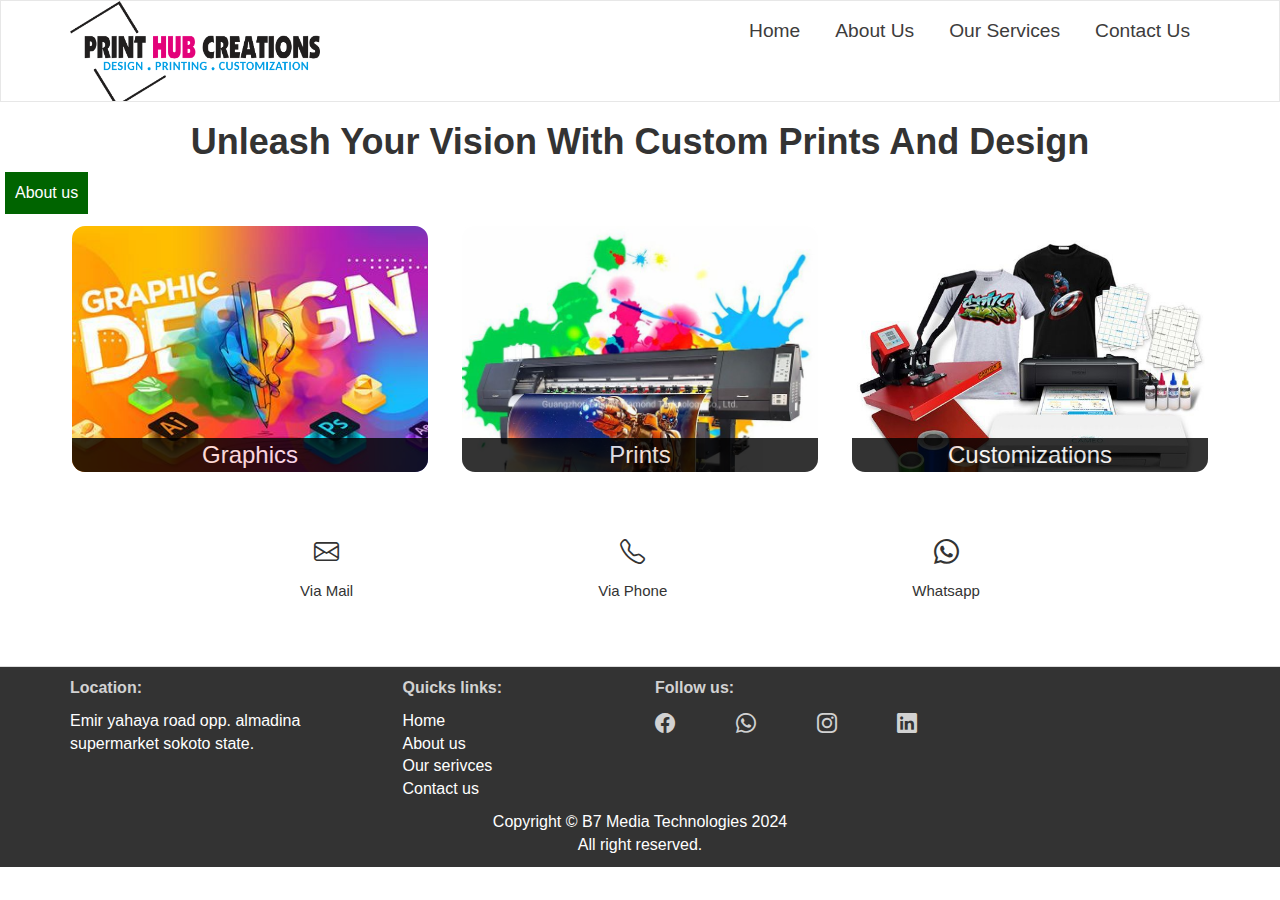
==== index.html @ 5b10b5e8 "Add files via upload" ====
<!DOCTYPE html>
<html lang="en">
<head>
    <meta charset="UTF-8">
    <meta name="viewport" content="width=device-width, initial-scale=1.0">
    <meta http-equiv="X-UA-Compatible" content="IE=7">
    <title>A.naseer Graphics</title>
    <link rel="stylesheet" href="https://cdn.jsdelivr.net/npm/bootstrap@3.4.1/dist/css/bootstrap.min.css" integrity="sha384-HSMxcRTRxnN+Bdg0JdbxYKrThecOKuH5zCYotlSAcp1+c8xmyTe9GYg1l9a69psu" crossorigin="anonymous">

    <link rel="stylesheet" href="css/style.css">
    <link rel="stylesheet" href="https://cdn.jsdelivr.net/npm/bootstrap-icons@1.11.3/font/bootstrap-icons.min.css">
    
</head>
<body>
    
    <header> <!--header-->
        <nav class="navbar navbar-default" id="header-nav"> <!--#header-nav containing of header navigations-->
            <div class="container">
                <div class="navbar-header"> <!--navbar-header-->
                    <a href="index.html" class="pull-left">
                        <article id="logo" alt="logo"></article></a> <!--logo-->
                

               <!--
                <section class="navbar-brand">
                    <a href="index.html" class=""><h1>A.NASEER GRAPHICS</h1></a>
                    <p>We design, we print, we customize</p>
                </section> -->

                <button type="button" class="navbar-toggle collapsed" data-toggle="collapse" data-target="#collapsable-nav" aria-expanded="false">
                    <span class="sr-only">Toggle navigation</span>
                    <span class="icon-bar"></span>
                    <span class="icon-bar"></span>
                    <span class="icon-bar"></span>
                  </button>

                </div> <!--End navbar-header-->

                <div class="collapse navbar-collapse" id="collapsable-nav">
                    <ul class="nav navbar-nav navbar-right" id="nav-list"> 
                        <li>
                            <a href="index.html">Home</a>
                        </li>
                        <li>
                            <a href="#info">about us</a>
                        </li>
                        <li>
                            <a href="#main-tiles">our services</a>
                        </li>
                        <li>
                            <a href="#contact">contact us</a>
                        </li>
                        
                    </ul>  <!--End of #nav-list -->
                </div>  <!--End of #collapsable-nav --> 


            
            
            
            
            
            
            
            
            </div>  <!--End of container-->
        </nav> <!--End of header-nav-->
    </header>   <!--End of header-->
    
    <article>
        <h1>unleash your vision with custom prints and design</h1>
        <button type="button" onclick="toggleAbout()">About us</button>
    </article>
    
<section id="info">
    <P>
     “Welcome to <strong>Print Hub Creations</strong>, your <span class="nowrap">go-to</span> destination for innovative graphic design, high-quality print services, and personalized customization solutions. We take pride in turning creative ideas into tangible products that reflect your unique style and needs.
     
     <strong>At Print Hub Creations</strong>, we believe that every project tells a story, whether it’s through striking visual design, premium prints, or custom-made creations. Our mission is to bring your vision to life with top-notch craftsmanship and a keen eye for detail.
     
     What sets us apart is our commitment to customization and client satisfaction”.</P> 
     
     <ul>
         <strong> We specialize in:</strong>
     <li>Professional graphic design for businesses and individuals.</li>
     <li>General print services, including flyers, business cards, posters, and more.</li>
         <li>Customized products tailored to your specifications, from unique gifts to branded merchandise. </li>
     </ul>
     <p>Whether you’re a business in need of a new look or an individual with a vision for custom prints, <strong>Print Hub Creations</strong> is here to make it happen. Let’s bring your ideas to <span class="nowrap">life—get</span> in touch with us today!</p>
    
</section>
           
            
           
           
            
            
        <!--main-content-->    
            
    <div class="container">
        <div class="row" id="main-tiles">    
            
            <div class="col-lg-4 col-md-4 col-sm-6 col-xs-12">
                <a href="graphics.html">
                    <div id="graphics-tiles"><span>graphics</span></div></a>
            </div>
            
            <div class="col-md-4 col-sm-6 col-xs-12"><a href="prints.html">
                <div id="print-tiles"><span>prints</span></div>
            </a></div>
            
            <div class="col-md-4 col-sm-6 col-xs-12">
                <a href="customize.html"><div id="customize-tiles"><span>customizations</span></div></a>
            </div>

            <section id="contact">
               <!--<h2>contact us:</h2>--> 
                
                 <div class="icons">
                    <a href="mailto:abdulnasirbadamasi5@gmail.com?subject=Hello&body= I am interested in your services." target="_blank" class="icon"><i class="bi bi-envelope"></i><span class="icons-names">via mail</span></a>
                  
                    <a href="tel:07040979967" target="_blank" class="icon"><i class="bi bi-telephone"></i><span class="icons-names">via phone</span></a>
                  
                  
<a href="https://wa.me/+2347040979967?text=  Hello%20what%20do%20you%20offer? "target="_blank" class="icon">
 <i class="bi bi-whatsapp"></i>
<span class="icons-names">whatsapp</span></a>
                 
                 </div>  
            </section>

            
        </div>        
    </div>


<footer class="panel-footer" id="footer">
    <div class="container">
        <div class ="row">
            
            <!-- section for address -->
            <section class="col-md-3 col-sm-4 col-xs-6" id="location">
                <p>Location:</p>
                Emir yahaya road opp. almadina supermarket sokoto state.
               </section>
           
           
            <!-- section for quick links e.g home e.t.c -->
            <section class="col-md-3 col-sm-4 col-xs-6" id="quick-links">
                
                <ul>
                    <p>Quicks links:</p>
                    <a href="index.html">
                        <li>Home</li>
                    </a>
                    <a href="#info">
                        <li>About us</li>
                    </a>
                    <a href="our services">
                        <li>Our serivces</li>
                    </a>
                    
                    <a href="#contact">
                       <li>Contact us</li>
                    </a> 
                </ul>
            </section>


        <!--           <section class="col-md-3 col-sm-4 col-xs-6" id="Legal">
                <span>Legal</span><br>
                <a href="">privacy</a> <br>
                <a href="">terms and condition</a>
            </section> -->  
        

            
            <!-- section for social media handls-->
            <section class="col-md-3 col-sm-4 col-xs-6" id="follow-us">
                
                <p>Follow us:</p>
               
                <div class="social-icons">
<a href="" target="_blank"><i class="bi bi-facebook"></i></a>
                
<a href="" target="_blank"><i class="bi bi-whatsapp"></i></a>
               
<a href="" target="_blank"><i class="bi bi-instagram"></i></a>
                
<a href="" target="_blank"><i class="bi bi-linkedin"></i></a>   
                </div>

           </section>
            
          
            <section class="copyright"> Copyright &copy B7 Media Technologies 2024<br> All right reserved.
            </section>
        
        </div>
    </div>
    
</footer>

    



<!-- <script src="js/jquery-1.9.1.min.jsjs/jquery-1.9.1.min.js"></script>
    <script src="js/bootstrap.min.js"></script>
    <script src="js/bootstrap.js"></script> -->
   <script src="script.js"></script>
    <script src="http://code.jquery.com/jquery-1.9.1.js"></script>
    <script src="https://cdn.jsdelivr.net/npm/bootstrap@3.4.1/dist/js/bootstrap.min.js" integrity="sha384-aJ21OjlMXNL5UyIl/XNwTMqvzeRMZH2w8c5cRVpzpU8Y5bApTppSuUkhZXN0VxHd" crossorigin="anonymous"></script>
</body>
</html>
---- css/style.css ----
@import url('https://fonts.googleapis.com/css2?family=Inter:ital,opsz,wght@0,14..32,100..900;1,14..32,100..900&family=Roboto:ital,wght@0,100;0,300;0,400;0,500;0,700;0,900;1,100;1,300;1,400;1,500;1,700;1,900&display=swap');




body {
    font-size: 16px;
    font-family: sans-serif;
    
}
header {
    position: sticky;
    top: 0;
    z-index: 1;
}

#header-nav {
     border-radius: 0;
     background-color: #fff;
    
}

#logo {
    background: url(/images/print\ hub\ logo.png) no-repeat;
    width: 250px;
    height: 100px;
    background-size: cover;
    margin: 0;
}

/**
.navbar-brand {
    padding: 25px;
}

.navbar-brand h1 {
    font-family: 'Franklin Gothic Medium', 'Arial Narrow', Arial, sans-serif;
    text-shadow: 0 0 2px #7ea4b9;
    color: #247db1;
    font-size: 1.7em;
    text-transform: uppercase;
    margin-top: 0;
    margin-bottom: 0;
    line-height: .75;
    
} 

 .navbar-brand a:hover, .navbar-brand a:focus {
    text-decoration: none;
    
}

.navbar-brand p{
    color: #333;
    font-family: Arial, Helvetica, sans-serif;
    text-transform: capitalize;
    font-weight: bold;
    font-size: .8em;
    margin-top: 15px;
}**/

#nav-list {
    margin-top: 5px;
}
#nav-list a {
    color: #3d3c3c;
    text-transform: capitalize;
    text-align: center;
    font-family: sans-serif;
    font-size: 1.2em;
    margin-right: 5px;
}

#nav-list a:hover, #nav-list a:focus{
   /** text-decoration: underline;
    font-weight: bold; **/
    background-color: #d2425a;
    color: #fff;
    border-radius: 30px;
    
 
    
    
}

.navbar-header button.navbar-toggle, .navbar-header .icon-bar {
    border: 1px solid #000;
    margin-right: 0;
    
    
}

.navbar-header button.navbar-toggle {
    clear: both;
    margin-top: -30px;
    margin-right: 10px;
    }



    article h1 {
        text-transform: capitalize;
        text-align: center;
        font-family: sans-serif;
        font-weight: bold;
        margin:0 20px 10px;
        
    }
    article button {
        background-color: #006400;
        color: #fff;
        border: 0;
        border-radius: 0px;
        padding: 10px;
        margin: 0 5px 10px;

    }

    article > button:hover{
        background-color: #1b9b1b;
    }

    article > button:active,:focus{
        background-color: #006400;
    }

   
    

#info {
    background: url(/images/sect.jpg) no-repeat;
    background-size: cover;
    color: #333;
    display: none;
    
    
}


#info p {
    color: #333;
    text-transform: none;
    margin: 0 20px 10px;
  /**  font-size: 1.5rem; **/
}
#info .nowrap {
    white-space: nowrap;
}
#info ul li{
   list-style-position: inside;
}



#graphics-tiles, #print-tiles, #customize-tiles {
        height: 250px;
        width: 100%;
        overflow: hidden;
        margin-bottom: 60px;
        position: relative;
        border: 2px solid #fff;
        border-radius: 15px;
        
}

#graphics-tiles:hover, #print-tiles:hover, #customize-tiles:hover {
    box-shadow: 0 1px 5px 1px #000;
}

#graphics-tiles {
    background: url(/images/des\ non.jpg) no-repeat;
    background-size: cover;
}

#print-tiles {
    background: url(/images/1561b0520064133f16b72c548d07e6f7.jpg) no-repeat;
    background-size: cover;
    
}

#customize-tiles {
    background: url(/images/shirt\ non.jpg) no-repeat;
    background-size: cover;
}

#graphics-tiles span, #print-tiles span, #customize-tiles span {
    position: absolute;
    bottom: 0;
    right: 0;
    width: 100%;
    text-align: center;
    font-size: 1.5em;
    font-family:  "Source Sans 3", sans-serif;
    text-transform: capitalize;
    background-color: #000;
    color: #fff;
    opacity: .8;
}

#contact {
    clear: both;
    margin-bottom: 60px;
}

* #contact h2 {
    font-family: "Inconsolata", monospace;
    background-color: #333;
    color: #fff;
    opacity: .8;
    padding: 5px;
    text-align: center;  
    margin-bottom: 30px;  
} *

.icons {
    display: flex;
    justify-content: space-evenly;
    text-align: center;
    font-size: 2.5rem;
    
}

.icons i {
    display: block;
    text-align: center;
    color: #333;
   
}

.icons-names {
   font-size: 1.5rem;
   text-transform: capitalize;
   color: #333;
         
}

.icons a {
    text-decoration: none;
}

.icon:hover i, .icon:hover span{
    color: #d2425a;
    font-weight: bold;
    

}




.panel-footer {
    background-color: #333;
    color: #fff;
    
    border-radius: 0;
}

#location p, #quick-links ul p, #follow-us p {
    font-weight: bold;
    color: #ffffffc9;
}



#quick-links ul, #quick-links ul a{
    list-style-type: none;
    text-decoration: none;
    color: #fff;
}

#quick-links ul li:hover {
    color: #ffffffc9;
    text-decoration: underline;
    
}

.social-icons {
    display: flex;
    justify-content: space-between;
    text-align: center;
    font-size: 2rem;
    margin-bottom: 30px;
}

.social-icons a {
    text-decoration: none;
    color: #ffffffc9;
}

.social-icons i:hover {
    color: #bdb7b7;
}

.copyright {
    clear: both ;
    text-align: center;
    
}

/** Design section styles **/
#graphics-contents h2, #prints-contents h2, #customizations-contents h2 {
    text-align: center;
    color: #d2425a;
    text-transform: capitalize;
    font-family:  "Source Sans 3", sans-serif;
    font-weight: bold;
    margin-bottom: 50px;
}


.graphics-category, .prints-category, .customizations-category {
    position: relative;
    border: 2px solid #fff;
    width: 200px;
    height: 200px;
    overflow: hidden;
    margin: 0 auto 15px;
    
    
}

.graphics-category:hover, .prints-category:hover, .customizations-category:hover {
    box-shadow: 0 1px 5px 1px #cccccc;
}



  

/**

.panel-footer {
    background-color: #282c34;
    color: #fff;
    margin-top: 30px;
    font-family: "Roboto", sans-serif;
    line-height: 1.7;
    text-transform: capitalize;

    
}
#footer section span {
    color: #f0e8e8;
    font-size: 2rem;
    font-family: "Afacad Flux", sans-serif;
}

    
#quick-links a {
    list-style-position: outside;
    text-decoration: none;
    color: #fff;
}

#quick-links a:hover {
    text-decoration: underline;
}

#follow-us {
    
} 
**/




    
/*******large screen********/
@media (min-width: 1200px) {

  
}

/*******medium screen**********/
@media (min-width: 992px) and (max-width: 1199px) {
   
 



}

/*******small screen*********/
@media (min-width: 768px) and (max-width: 991px) {
   
    .navbar-brand{
        padding-top: 10px;
    }
    .navbar-brand h1 {
        font-size: 4.5vw;
        margin-top: 5px;
    }
.navbar-brand p{
       font-size: 1em;
       margin-top: 5px;
    }

    #info h1 {
        font-size: 2rem;
    }
    
   
 

  

}

/***********extra small devices... e.g iphone 4 , android....*******/

@media (max-width: 768px ) {
    #logo {
       width: 150px;
       height: 60px;
    }
    .navbar-brand {
        padding-top: 10px;
    }
  
.navbar-brand h1 {
    font-size: 4vw;
}

.navbar-brand p{
    font-family: sans-serif;
    font-size: .6em;
    margin-top: 5px;
   
}

#nav-list a {
    font-size: .9em;
    text-align: left;
    
    
}


#nav-list a:hover, #nav-list a:focus{
    text-decoration: none;
    background-color: #333;
    border-radius: 0;
    color: #fff;
       
}

article h1 {
    font-size: 1.5rem;
        
}



#contact h2 {
    font-size: 2rem;
}

.icons {
    font-size: 2rem;
}
.icons-names {
    font-size: 1.2rem;
}



}

/*********** super extra small devices... e.g iphone 4....*******/

@media (max-width: 479px) {


    #graphics-contents h2, #prints-contents h2, #customizations-contents h2 {
        font-size: 1.7rem;
        font-weight: bold;
    }
    

    .col-xxs-12 {
        position: relative;
        min-height: 1px;
        padding-right: 15px;
        padding-left: 15px;
        float: left;
        width: 100%;
    }

    article h1 {
        font-size: 1.5rem;
            
    }

   
}
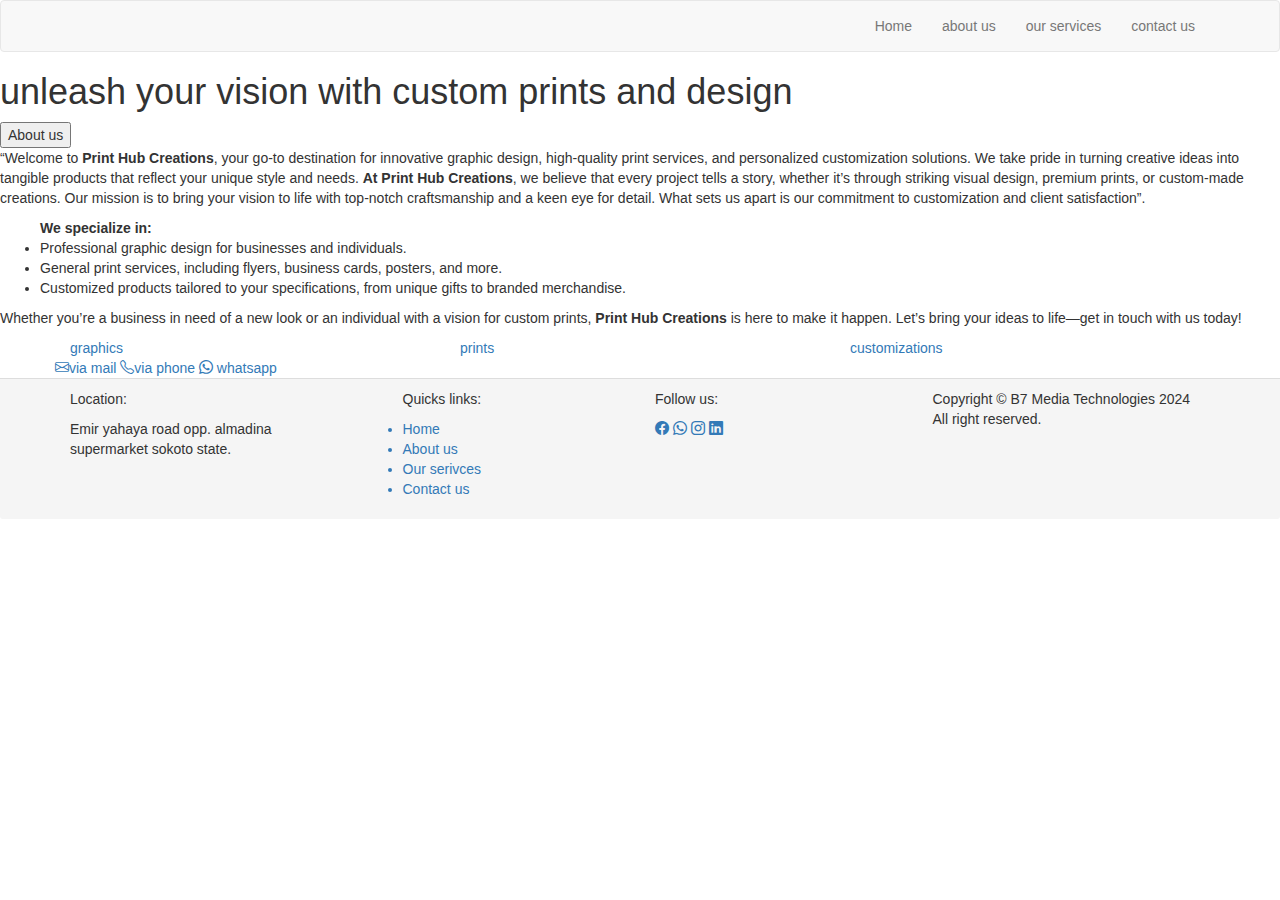
==== commit ca756056: "Update index.html" ====
--- a/index.html
+++ b/index.html
@@ -7,7 +7,7 @@
     <title>A.naseer Graphics</title>
     <link rel="stylesheet" href="https://cdn.jsdelivr.net/npm/bootstrap@3.4.1/dist/css/bootstrap.min.css" integrity="sha384-HSMxcRTRxnN+Bdg0JdbxYKrThecOKuH5zCYotlSAcp1+c8xmyTe9GYg1l9a69psu" crossorigin="anonymous">
 
-    <link rel="stylesheet" href="css/style.css">
+    <link rel="stylesheet" href="style.css">
     <link rel="stylesheet" href="https://cdn.jsdelivr.net/npm/bootstrap-icons@1.11.3/font/bootstrap-icons.min.css">
     
 </head>
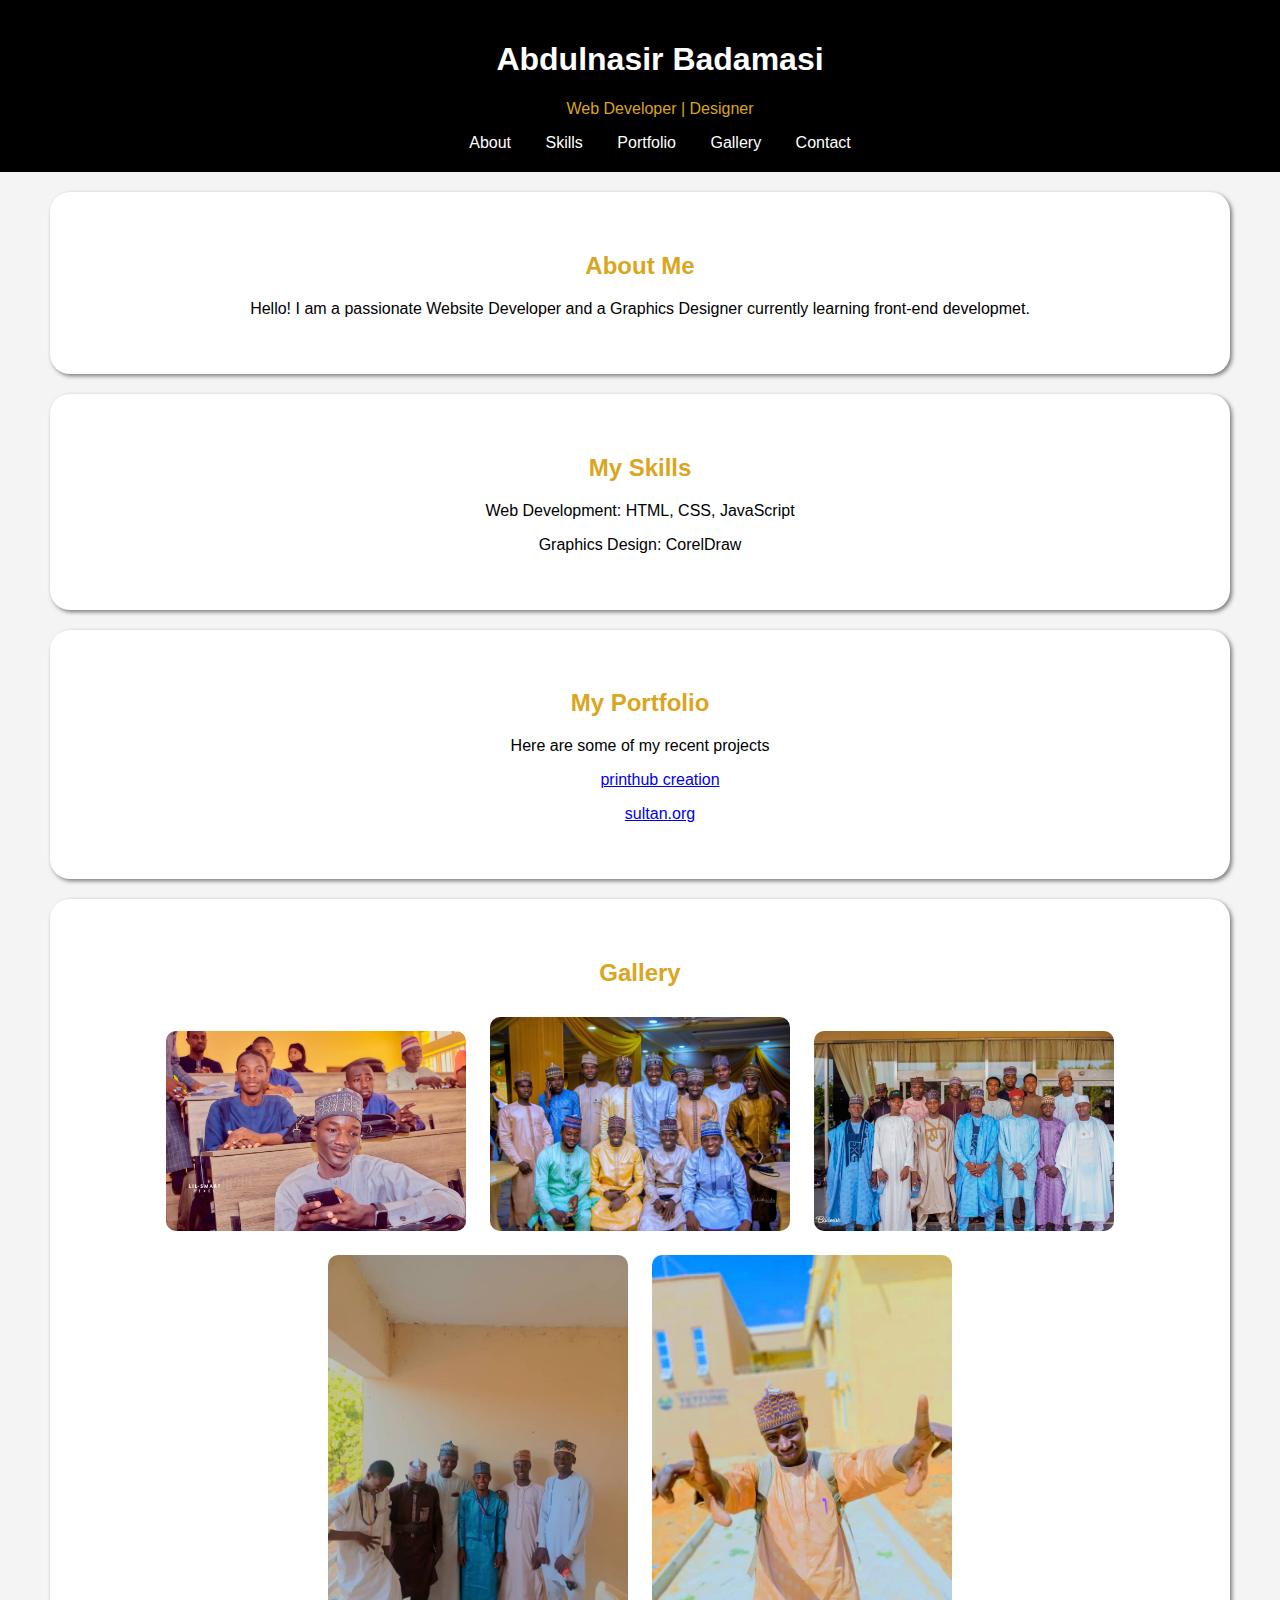
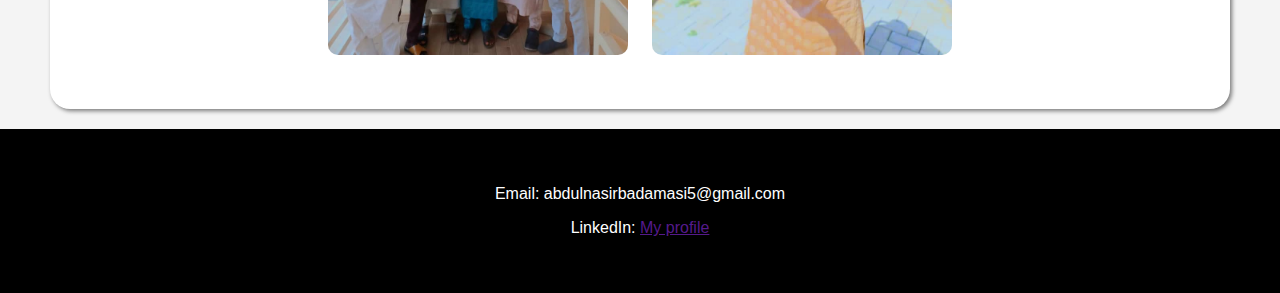
==== commit 0222e90b: "Add files via upload" ====
--- a/index.html
+++ b/index.html
@@ -1,215 +1,73 @@
-<!DOCTYPE html>
-<html lang="en">
-<head>
-    <meta charset="UTF-8">
-    <meta name="viewport" content="width=device-width, initial-scale=1.0">
-    <meta http-equiv="X-UA-Compatible" content="IE=7">
-    <title>A.naseer Graphics</title>
-    <link rel="stylesheet" href="https://cdn.jsdelivr.net/npm/bootstrap@3.4.1/dist/css/bootstrap.min.css" integrity="sha384-HSMxcRTRxnN+Bdg0JdbxYKrThecOKuH5zCYotlSAcp1+c8xmyTe9GYg1l9a69psu" crossorigin="anonymous">
-
-    <link rel="stylesheet" href="style.css">
-    <link rel="stylesheet" href="https://cdn.jsdelivr.net/npm/bootstrap-icons@1.11.3/font/bootstrap-icons.min.css">
-    
-</head>
-<body>
-    
-    <header> <!--header-->
-        <nav class="navbar navbar-default" id="header-nav"> <!--#header-nav containing of header navigations-->
-            <div class="container">
-                <div class="navbar-header"> <!--navbar-header-->
-                    <a href="index.html" class="pull-left">
-                        <article id="logo" alt="logo"></article></a> <!--logo-->
-                
-
-               <!--
-                <section class="navbar-brand">
-                    <a href="index.html" class=""><h1>A.NASEER GRAPHICS</h1></a>
-                    <p>We design, we print, we customize</p>
-                </section> -->
-
-                <button type="button" class="navbar-toggle collapsed" data-toggle="collapse" data-target="#collapsable-nav" aria-expanded="false">
-                    <span class="sr-only">Toggle navigation</span>
-                    <span class="icon-bar"></span>
-                    <span class="icon-bar"></span>
-                    <span class="icon-bar"></span>
-                  </button>
-
-                </div> <!--End navbar-header-->
-
-                <div class="collapse navbar-collapse" id="collapsable-nav">
-                    <ul class="nav navbar-nav navbar-right" id="nav-list"> 
-                        <li>
-                            <a href="index.html">Home</a>
-                        </li>
-                        <li>
-                            <a href="#info">about us</a>
-                        </li>
-                        <li>
-                            <a href="#main-tiles">our services</a>
-                        </li>
-                        <li>
-                            <a href="#contact">contact us</a>
-                        </li>
-                        
-                    </ul>  <!--End of #nav-list -->
-                </div>  <!--End of #collapsable-nav --> 
-
-
-            
-            
-            
-            
-            
-            
-            
-            
-            </div>  <!--End of container-->
-        </nav> <!--End of header-nav-->
-    </header>   <!--End of header-->
-    
-    <article>
-        <h1>unleash your vision with custom prints and design</h1>
-        <button type="button" onclick="toggleAbout()">About us</button>
-    </article>
-    
-<section id="info">
-    <P>
-     “Welcome to <strong>Print Hub Creations</strong>, your <span class="nowrap">go-to</span> destination for innovative graphic design, high-quality print services, and personalized customization solutions. We take pride in turning creative ideas into tangible products that reflect your unique style and needs.
-     
-     <strong>At Print Hub Creations</strong>, we believe that every project tells a story, whether it’s through striking visual design, premium prints, or custom-made creations. Our mission is to bring your vision to life with top-notch craftsmanship and a keen eye for detail.
-     
-     What sets us apart is our commitment to customization and client satisfaction”.</P> 
-     
-     <ul>
-         <strong> We specialize in:</strong>
-     <li>Professional graphic design for businesses and individuals.</li>
-     <li>General print services, including flyers, business cards, posters, and more.</li>
-         <li>Customized products tailored to your specifications, from unique gifts to branded merchandise. </li>
-     </ul>
-     <p>Whether you’re a business in need of a new look or an individual with a vision for custom prints, <strong>Print Hub Creations</strong> is here to make it happen. Let’s bring your ideas to <span class="nowrap">life—get</span> in touch with us today!</p>
-    
-</section>
-           
-            
-           
-           
-            
-            
-        <!--main-content-->    
-            
-    <div class="container">
-        <div class="row" id="main-tiles">    
-            
-            <div class="col-lg-4 col-md-4 col-sm-6 col-xs-12">
-                <a href="graphics.html">
-                    <div id="graphics-tiles"><span>graphics</span></div></a>
-            </div>
-            
-            <div class="col-md-4 col-sm-6 col-xs-12"><a href="prints.html">
-                <div id="print-tiles"><span>prints</span></div>
-            </a></div>
-            
-            <div class="col-md-4 col-sm-6 col-xs-12">
-                <a href="customize.html"><div id="customize-tiles"><span>customizations</span></div></a>
-            </div>
-
-            <section id="contact">
-               <!--<h2>contact us:</h2>--> 
-                
-                 <div class="icons">
-                    <a href="mailto:abdulnasirbadamasi5@gmail.com?subject=Hello&body= I am interested in your services." target="_blank" class="icon"><i class="bi bi-envelope"></i><span class="icons-names">via mail</span></a>
-                  
-                    <a href="tel:07040979967" target="_blank" class="icon"><i class="bi bi-telephone"></i><span class="icons-names">via phone</span></a>
-                  
-                  
-<a href="https://wa.me/+2347040979967?text=  Hello%20what%20do%20you%20offer? "target="_blank" class="icon">
- <i class="bi bi-whatsapp"></i>
-<span class="icons-names">whatsapp</span></a>
-                 
-                 </div>  
-            </section>
-
-            
-        </div>        
-    </div>
-
-
-<footer class="panel-footer" id="footer">
-    <div class="container">
-        <div class ="row">
-            
-            <!-- section for address -->
-            <section class="col-md-3 col-sm-4 col-xs-6" id="location">
-                <p>Location:</p>
-                Emir yahaya road opp. almadina supermarket sokoto state.
-               </section>
-           
-           
-            <!-- section for quick links e.g home e.t.c -->
-            <section class="col-md-3 col-sm-4 col-xs-6" id="quick-links">
-                
-                <ul>
-                    <p>Quicks links:</p>
-                    <a href="index.html">
-                        <li>Home</li>
-                    </a>
-                    <a href="#info">
-                        <li>About us</li>
-                    </a>
-                    <a href="our services">
-                        <li>Our serivces</li>
-                    </a>
-                    
-                    <a href="#contact">
-                       <li>Contact us</li>
-                    </a> 
-                </ul>
-            </section>
-
-
-        <!--           <section class="col-md-3 col-sm-4 col-xs-6" id="Legal">
-                <span>Legal</span><br>
-                <a href="">privacy</a> <br>
-                <a href="">terms and condition</a>
-            </section> -->  
-        
-
-            
-            <!-- section for social media handls-->
-            <section class="col-md-3 col-sm-4 col-xs-6" id="follow-us">
-                
-                <p>Follow us:</p>
-               
-                <div class="social-icons">
-<a href="" target="_blank"><i class="bi bi-facebook"></i></a>
-                
-<a href="" target="_blank"><i class="bi bi-whatsapp"></i></a>
-               
-<a href="" target="_blank"><i class="bi bi-instagram"></i></a>
-                
-<a href="" target="_blank"><i class="bi bi-linkedin"></i></a>   
-                </div>
-
-           </section>
-            
-          
-            <section class="copyright"> Copyright &copy B7 Media Technologies 2024<br> All right reserved.
-            </section>
-        
-        </div>
-    </div>
-    
-</footer>
-
-    
-
-
-
-<!-- <script src="js/jquery-1.9.1.min.jsjs/jquery-1.9.1.min.js"></script>
-    <script src="js/bootstrap.min.js"></script>
-    <script src="js/bootstrap.js"></script> -->
-   <script src="script.js"></script>
-    <script src="http://code.jquery.com/jquery-1.9.1.js"></script>
-    <script src="https://cdn.jsdelivr.net/npm/bootstrap@3.4.1/dist/js/bootstrap.min.js" integrity="sha384-aJ21OjlMXNL5UyIl/XNwTMqvzeRMZH2w8c5cRVpzpU8Y5bApTppSuUkhZXN0VxHd" crossorigin="anonymous"></script>
-</body>
-</html>
+<!DOCTYPE html>
+<html lang="en">
+<head>
+    <meta charset="UTF-8">
+    <meta name="viewport" content="width=device-width, initial-scale=1.0">
+    <title>My Personal Website</title>
+    <link rel="stylesheet" href="style.css">
+</head>
+<body>
+
+    <!-- header section -->
+     <header>
+        <h1>Abdulnasir Badamasi</h1>
+        <p>Web Developer | Designer </p>
+
+        <nav>
+            <a href="#about">About</a>
+            <a href="#skills">Skills</a>
+            <a href="#portfolio">Portfolio</a>
+            <a href="#gallery">Gallery</a>
+            <a href="#contact">Contact</a>
+        </nav>
+     </header>
+
+     <!-- about section -->
+      <section id="about">
+        <h2>About Me</h2>
+        <p>Hello! I am a passionate Website Developer and a Graphics Designer currently
+            learning front-end developmet.
+        </p>
+      </section>
+
+      <!-- skills section -->
+       <section id="skills">
+        <h2>My Skills</h2>
+          <p>Web Development: HTML, CSS, JavaScript</p>
+          <p>Graphics Design: CorelDraw</p>
+       </section>
+
+       <!-- portfolio section -->
+        <section id="portfolio">
+            <h2>My Portfolio</h2>
+            <p>Here are some of my recent projects</p>
+            <ul>
+                <a href="#"><p>printhub creation</p></a>
+                <a href="#"><p>sultan.org</p></a>
+            </ul>
+        </section>
+
+        <!-- gallery -->
+         <section id="gallery">
+            <h2>Gallery</h2>
+            <img src="images/2349124808313_status_15528df4edea41b0829f4de2b58eb740.jpg" alt="Me and friends">
+            <img src="images/IMG-20241105-WA0027.jpg" alt="">
+            <img src="images/IMG-20240916-WA0062.jpg" alt="">
+            <img src="images/IMG-20231223-WA0127.jpg" alt="">
+            <img src="images/IMG-20231114-WA0045~2.jpg" alt="">
+         </section>
+
+
+         <!-- contact -->
+         
+         <footer id="contact">
+            <p>Email: abdulnasirbadamasi5@gmail.com</p>
+            <p>LinkedIn: <a href="" target="_blank">My profile</a></p>
+          </footer>
+
+
+          <script src="script.js"></script>
+        
+    
+</body>
+</html>--- a/style.css
+++ b/style.css
@@ -0,0 +1,73 @@
+body {
+    font-family: Arial, sans-serif;
+    margin: 0;
+    padding: 0;
+    background-color: #f4f4f4;
+}
+header {
+    width: 100%;
+    text-align: center;
+    /* background: url(/images/IMG-20241105-WA0027.jpg) no-repeat;
+    background-position:top;
+    background-size:cover; */
+    background-color: #000000;
+    color: white;
+    padding: 20px;
+    position: sticky;
+    top: 0;
+}
+
+header p {
+    color: goldenrod;
+}
+
+nav a {
+    margin: 0 15px;
+    color: white;
+    text-decoration: none;
+    text-shadow: 2px 2px 4px rgba(0, 0, 0, 0.5); 
+}
+
+nav a:hover {
+  font-weight: bold;
+}
+
+section {
+    padding: 40px;
+    text-align: center;
+    background-color: white;
+    color: #000000;
+    margin: 20px 50px;
+    border-radius: 20px;
+    box-shadow:2px 2px 4px rgba(0, 0, 0, 0.5) ;
+    
+}
+
+section h2 {
+    color: goldenrod;
+}
+
+
+
+img {
+    width: 300px;
+    margin: 10px;
+    border-radius: 10px;
+}
+
+footer {
+    padding: 40px;
+    text-align: center;
+    background-color: #000000;
+    color: white;
+}
+
+@media (max-width: 500px)
+{
+    img {
+        width: 200px;
+    }
+    section {
+        margin: 20px;
+    }
+}